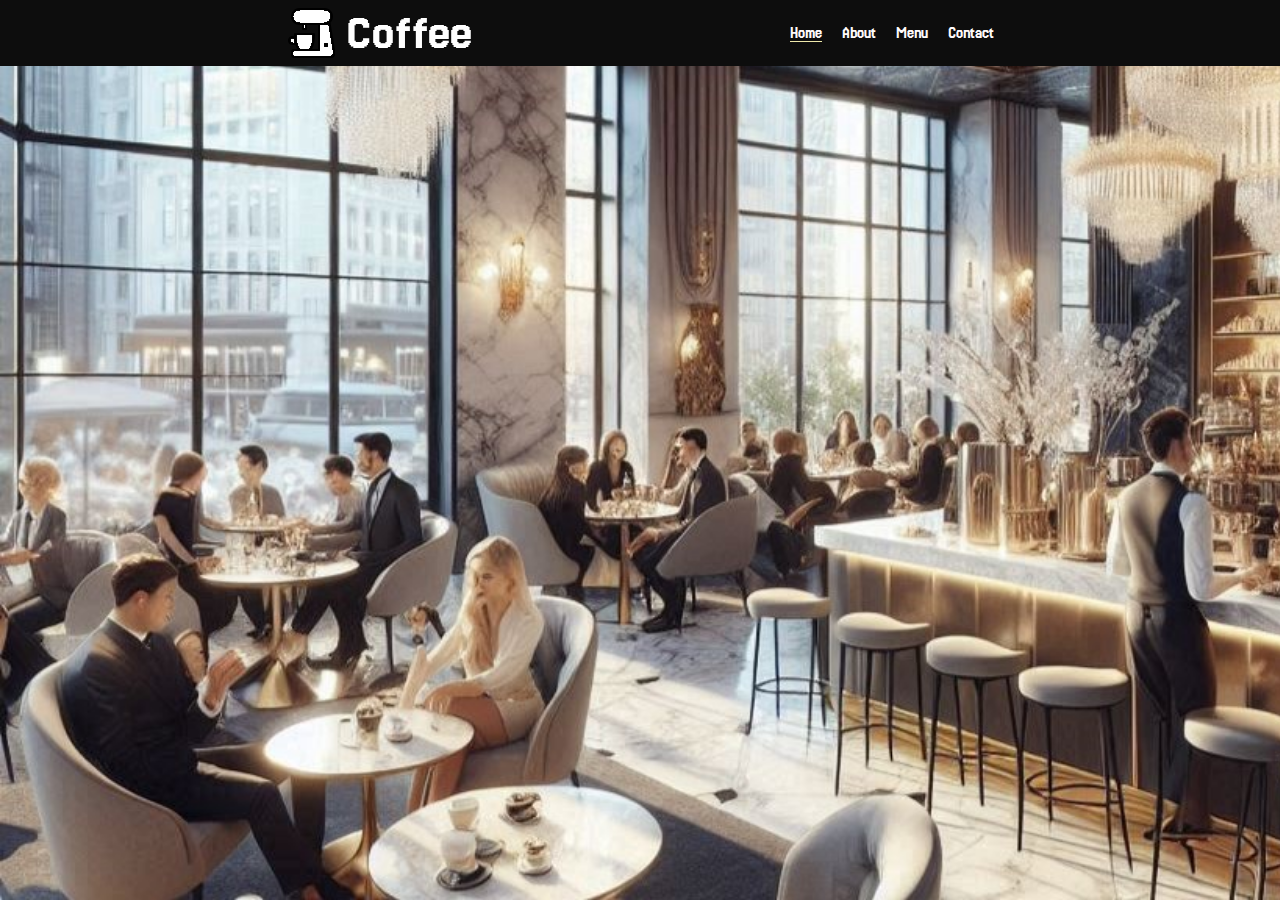
==== index.html @ 8a8b42c6 "first commit" ====
<!DOCTYPE html>
<html lang="en">
<head>
    <meta charset="UTF-8">
    <meta name="viewport" content="width=device-width, initial-scale=1.0">
    <title>Document</title>
    <link rel="preconnect" href="https://fonts.googleapis.com">
    <link rel="preconnect" href="https://fonts.gstatic.com" crossorigin>
    <link href="https://fonts.googleapis.com/css2?family=Jersey+25&display=swap" rel="stylesheet">
    <link rel="stylesheet" href="css/common-css.css">
    <link rel="stylesheet" href="css/home-styles.css">
</head>
<header>
    <nav>
        <div class="logo-container">
            <img src="img/logo.png" onmouseover="this.src='../img/logo-color.png';" onmouseout="this.src='../img/logo.png';" />
            <h1 class="logo">Coffee</h1>
        </div>
        <ul>
            <li><a href="#" class="active">Home</a></li>
            <li><a href="about.html">About</a></li>
            <li><a href="menu.html">Menu</a></li>
            <li><a href="contact.html">Contact</a></li>
        </ul>
    </nav>  
</header>
<body>
</body>
<footer>
    <!--
    <a href="https://www.facebook.com"><img src="img/fb.png"></a>
    <a href="https://www.instagram.com"><img src="img/insta.png" class="insta"></a>
    -->
</footer>
</html>
---- css/common-css.css ----
* {
    margin: 0;
}

nav {
    display: flex;
    align-items: center; 
    justify-content: space-evenly;
    border: 8px solid rgb(13, 13, 13);
    background-color: rgb(13, 13, 13);
}

.logo-container {
    display: flex;
    gap: 10px;
    align-items: center;
}

.logo { 
    font-family: "Jersey 25", sans-serif;
    font-size: 50px;
    user-select: none;
    color: white;
    font-weight: 500; 
}

.logo:hover {
    color: palegoldenrod;
    text-decoration: underline;
    text-decoration-thickness: 1px;
}

ul {
    display: flex;

}

li {
    display: flex;
    font-family: "Jersey 25", sans-serif;
    color: #fffafa;
    margin-right: 20px;
}

li:last-child {
    margin-right: 0;
}

a {
    text-decoration: none;
}

a:hover {
    border-bottom: 1px solid palegoldenrod;
}

li a:hover {
    border-bottom: 1px solid palegoldenrod;
}

li a {
    text-decoration: none;
    color: inherit;
}

li:active a {
    color: palegoldenrod;
}

.active {
    border-bottom: 1px solid palegoldenrod;
}

@media only screen and (max-width: 600px) {
    nav {
        flex-direction: column;
    }
    li {
        flex-direction: column;
        align-items: center;
        margin-top: 10px; 
        padding: 0;
        gap: 1px;
        margin: 10px 2px;
    }
  }
---- css/home-styles.css ----
body {
    background-color: #fffafa;
    background-image: url(../img/background.jpg);
    background-repeat: no-repeat;
    background-size: cover;
    background-attachment: fixed;
}

footer {
    position: absolute;
    bottom: 0;
    width: 100%;
    display: flex;
    justify-content: center;
    align-items: center;
    gap: 10px;
}

.insta {
    border-radius: 10%;
}
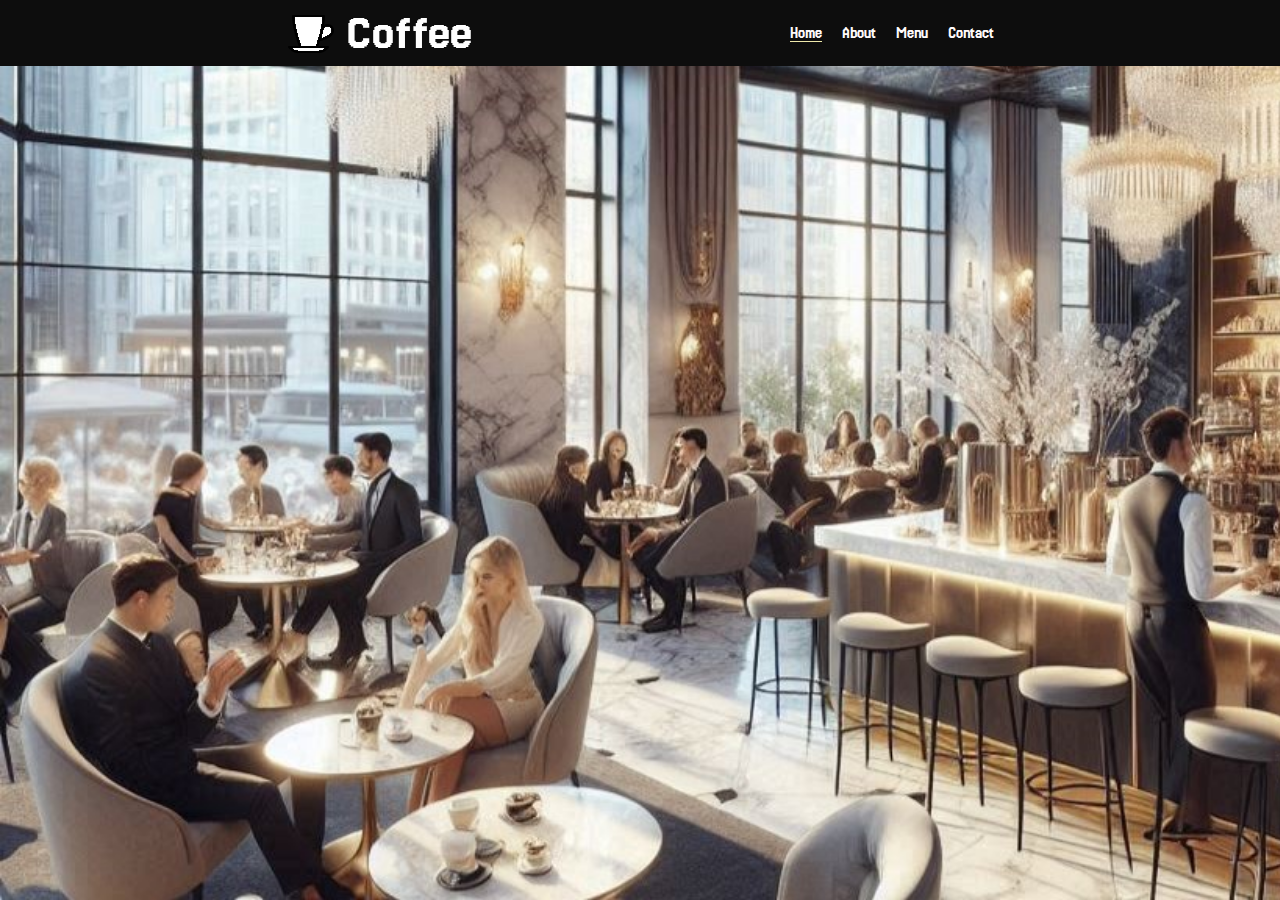
==== commit 87e42170: "logo updated" ====
--- a/index.html
+++ b/index.html
@@ -13,7 +13,7 @@
 <header>
     <nav>
         <div class="logo-container">
-            <img src="img/logo.png" onmouseover="this.src='../img/logo-color.png';" onmouseout="this.src='../img/logo.png';" />
+            <img src="/img/logo.png" onmouseover="this.src='../img/logo-color.png';" onmouseout="this.src='../img/logo.png';" />
             <h1 class="logo">Coffee</h1>
         </div>
         <ul>
@@ -27,9 +27,11 @@
 <body>
 </body>
 <footer>
+
     <!--
     <a href="https://www.facebook.com"><img src="img/fb.png"></a>
     <a href="https://www.instagram.com"><img src="img/insta.png" class="insta"></a>
     -->
+
 </footer>
 </html>